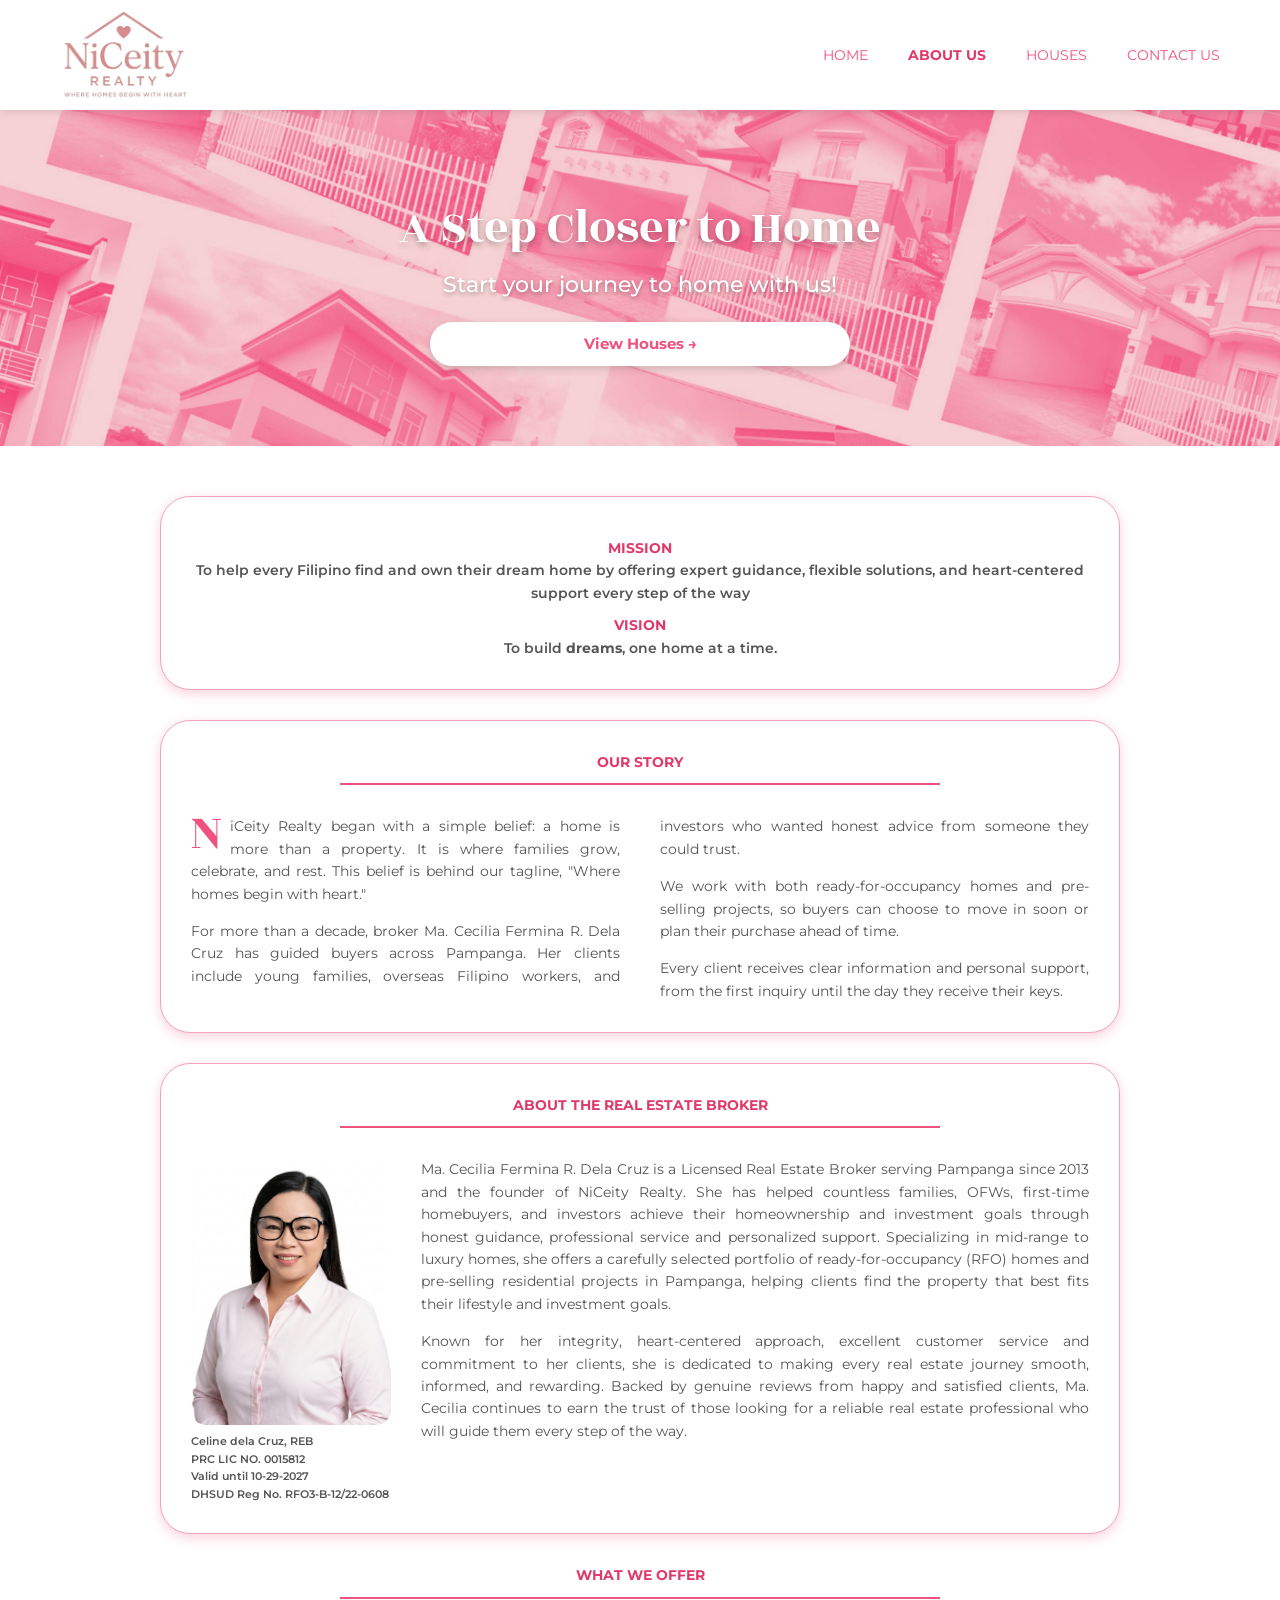
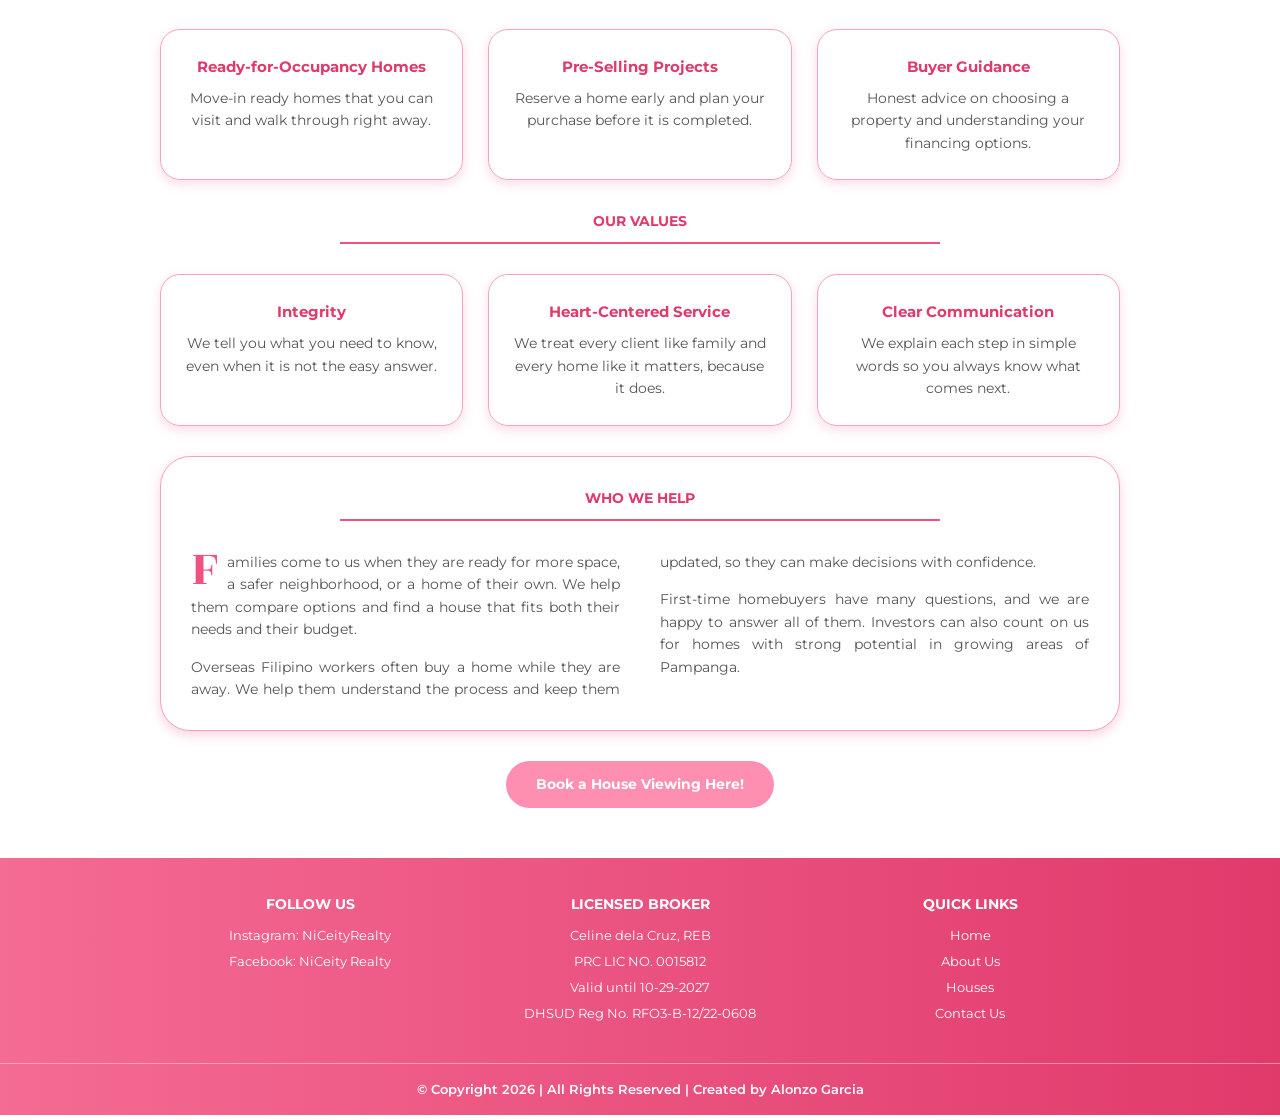
==== about.html @ 7f5aef53 "first commit" ====
<!DOCTYPE html>
<html lang="en">
<head>
  <meta charset="UTF-8">
  <meta name="viewport" content="width=device-width, initial-scale=1">
  <title>NiCeity Realty | About Us</title>
  <link href="https://fonts.googleapis.com/css2?family=Montserrat:wght@400;500;600;700&family=Rozha+One&display=swap" rel="stylesheet">
  <link rel="stylesheet" href="style.css">
</head>
<body>

  <!-- Header and navigation -->
  <header>
    <div class="header-box">
      <a href="index.html" class="logo"><img src="img/NiceityLogo.png" alt="NiCeity Realty logo"></a>

      <button class="hamburger" id="hamburger" aria-label="Toggle menu" aria-expanded="false">
        <span></span><span></span><span></span>
      </button>

      <nav id="nav">
        <ul>
          <li><a href="index.html">Home</a></li>
          <li><a href="about.html" class="active">About Us</a></li>
          <li><a href="houses.html">Houses</a></li>
          <li><a href="contact.html">Contact Us</a></li>
        </ul>
      </nav>
    </div>
  </header>

  <!-- Hero -->
  <section class="hero">
    <h1>A Step Closer to Home</h1>
    <p>Start your journey to home with us!</p>
    <a href="houses.html" class="search">View Houses &rarr;</a>
  </section>

  <main class="container">

    <div class="card mission">
      <h3>Mission</h3>
      <p>To help every Filipino find and own their dream home by offering expert guidance, flexible solutions, and heart-centered support every step of the way</p>
      <h3>Vision</h3>
      <p>To build <strong>dreams</strong>, one home at a time.</p>
    </div>

    <div class="card">
      <h2 class="title">Our Story</h2>
      <div class="magazine">
        <p>NiCeity Realty began with a simple belief: a home is more than a property. It is where families grow, celebrate, and rest. This belief is behind our tagline, "Where homes begin with heart."</p>
        <p>For more than a decade, broker Ma. Cecilia Fermina R. Dela Cruz has guided buyers across Pampanga. Her clients include young families, overseas Filipino workers, and investors who wanted honest advice from someone they could trust.</p>
        <p>We work with both ready-for-occupancy homes and pre-selling projects, so buyers can choose to move in soon or plan their purchase ahead of time.</p>
        <p>Every client receives clear information and personal support, from the first inquiry until the day they receive their keys.</p>
      </div>
    </div>

    <div class="card">
      <h2 class="title">About the Real Estate Broker</h2>
      <div class="broker">
        <div class="broker-photo">
          <img src="img/Cecilia_Dela_Cruz.jpg" alt="Ma. Cecilia Fermina R. Dela Cruz">
          <p>Celine dela Cruz, REB<br>PRC LIC NO. 0015812<br>Valid until 10-29-2027<br>DHSUD Reg No. RFO3-B-12/22-0608</p>
        </div>
        <div class="broker-text">
          <p>Ma. Cecilia Fermina R. Dela Cruz is a Licensed Real Estate Broker serving Pampanga since 2013 and the founder of NiCeity Realty. She has helped countless families, OFWs, first-time homebuyers, and investors achieve their homeownership and investment goals through honest guidance, professional service and personalized support. Specializing in mid-range to luxury homes, she offers a carefully selected portfolio of ready-for-occupancy (RFO) homes and pre-selling residential projects in Pampanga, helping clients find the property that best fits their lifestyle and investment goals.</p>
          <p>Known for her integrity, heart-centered approach, excellent customer service and commitment to her clients, she is dedicated to making every real estate journey smooth, informed, and rewarding. Backed by genuine reviews from happy and satisfied clients, Ma. Cecilia continues to earn the trust of those looking for a reliable real estate professional who will guide them every step of the way.</p>
        </div>
      </div>
    </div>

    <h2 class="title">What We Offer</h2>
    <div class="boxes">
      <div class="box"><h3>Ready-for-Occupancy Homes</h3><p>Move-in ready homes that you can visit and walk through right away.</p></div>
      <div class="box"><h3>Pre-Selling Projects</h3><p>Reserve a home early and plan your purchase before it is completed.</p></div>
      <div class="box"><h3>Buyer Guidance</h3><p>Honest advice on choosing a property and understanding your financing options.</p></div>
    </div>

    <h2 class="title">Our Values</h2>
    <div class="boxes">
      <div class="box"><h3>Integrity</h3><p>We tell you what you need to know, even when it is not the easy answer.</p></div>
      <div class="box"><h3>Heart-Centered Service</h3><p>We treat every client like family and every home like it matters, because it does.</p></div>
      <div class="box"><h3>Clear Communication</h3><p>We explain each step in simple words so you always know what comes next.</p></div>
    </div>

    <div class="card">
      <h2 class="title">Who We Help</h2>
      <div class="magazine">
        <p>Families come to us when they are ready for more space, a safer neighborhood, or a home of their own. We help them compare options and find a house that fits both their needs and their budget.</p>
        <p>Overseas Filipino workers often buy a home while they are away. We help them understand the process and keep them updated, so they can make decisions with confidence.</p>
        <p>First-time homebuyers have many questions, and we are happy to answer all of them. Investors can also count on us for homes with strong potential in growing areas of Pampanga.</p>
      </div>
    </div>
    <a href="contact.html" class="btn">Book a House Viewing Here!</a>
  </main>

  <!-- Footer -->
  <footer>
    <div class="footer-box">
      <div>
        <h3>Follow Us</h3>
        <a href="https://www.instagram.com/" target="_blank">Instagram: NiCeityRealty</a>
        <a href="https://www.facebook.com/" target="_blank">Facebook: NiCeity Realty</a>
      </div>
      <div>
        <h3>Licensed Broker</h3>
        <p>Celine dela Cruz, REB</p>
        <p>PRC LIC NO. 0015812</p>
        <p>Valid until 10-29-2027</p>
        <p>DHSUD Reg No. RFO3-B-12/22-0608</p>
      </div>
      <div>
        <h3>Quick Links</h3>
        <a href="index.html">Home</a>
        <a href="about.html">About Us</a>
        <a href="houses.html">Houses</a>
        <a href="contact.html">Contact Us</a>
      </div>
    </div>
    <p class="copyright">&copy; Copyright 2026 | All Rights Reserved | Created by Alonzo Garcia</p>
  </footer>

  <script src="script.js"></script>
</body>
</html>
---- style.css ----
/* ===== NiCeity Realty styles ===== */

/* Colors */
:root {
    --pink: #f0527f;
    --dark-pink: #e03a6b;
    --light-pink: #ff8fb0;
    --border: #f7a1bb;
}

/* Reset */
* {
    box-sizing: border-box;
    margin: 0;
    padding: 0;
}

html {
    scroll-behavior: smooth;
}

body {
    font-family: 'Montserrat', sans-serif;
    color: #555;
    line-height: 1.6;
    overflow-x: hidden;
}

img {
    max-width: 100%;
    display: block;
}

a {
    text-decoration: none;
    color: inherit;
}

ul {
    list-style: none;
}

/* ===== Header ===== */
header {
    position: sticky;
    top: 0;
    z-index: 10;
    background: #fff;
    box-shadow: 0 2px 8px rgba(0, 0, 0, 0.1);
}

.header-box {
    max-width: 1200px;
    margin: 0 auto;
    padding: 10px 20px;
    display: flex;
    justify-content: space-between;
    align-items: center;
}

.logo img {
    height: 90px;
}

nav ul {
    display: flex;
    gap: 40px;
}

nav a {
    color: var(--pink);
    font-size: 14px;
    text-transform: uppercase;
    transition: color 0.3s;
}

nav a:hover, nav a.active {
    color: var(--dark-pink);
    font-weight: 700;
}

/* Hamburger button (hidden on desktop) */
.hamburger {
    display: none;
    background: none;
    border: none;
    cursor: pointer;
    width: 40px;
    height: 40px;
}

.hamburger span {
    display: block;
    height: 3px;
    background: var(--pink);
    margin: 6px 0;
    border-radius: 3px;
    transition: 0.3s;
}

.hamburger.open span:nth-child(1) {
    transform: translateY(9px) rotate(45deg);
}

.hamburger.open span:nth-child(2) {
    opacity: 0;
}

.hamburger.open span:nth-child(3) {
    transform: translateY(-9px) rotate(-45deg);
}

/* ===== Hero ===== */
.hero {
    background: url("img/hero.jpg") center / cover;
    text-align: center;
    color: #fff;
    padding: 80px 20px;
}

.hero h1 {
    font-family: 'Rozha One', serif;
    font-weight: 400;
    font-size: 48px;
    text-shadow: 0 3px 6px rgba(0, 0, 0, 0.3);
}

.hero p {
    font-size: 22px;
    font-weight: 500;
    margin-bottom: 20px;
    text-shadow: 0 2px 4px rgba(0, 0, 0, 0.3);
}

.search {
    display: block;
    background: #fff;
    color: var(--pink);
    font-weight: 700;
    font-size: 15px;
    border-radius: 30px;
    max-width: 420px;
    margin: 0 auto;
    padding: 10px 20px;
    box-shadow: 0 3px 8px rgba(0, 0, 0, 0.15);
    transition: 0.3s;
}

.search:hover {
    background: var(--pink);
    color: #fff;
}

/* ===== Layout ===== */
.container {
    max-width: 1000px;
    margin: 0 auto;
    padding: 50px 20px;
    text-align: center;
}

.title {
    text-align: center;
    color: var(--dark-pink);
    font-size: 14px;
    text-transform: uppercase;
    border-bottom: 2px solid var(--pink);
    padding-bottom: 10px;
    margin: 0 auto 30px;
    max-width: 600px;
}

/* Cards - one simple soft shadow */
.card {
    background: #fff;
    border: 1.5px solid var(--border);
    border-radius: 30px;
    padding: 30px;
    margin-bottom: 30px;
    box-shadow: 0 4px 12px rgba(240, 82, 127, 0.25);
    text-align: left;
}

.btn {
    display: inline-block;
    background: var(--light-pink);
    color: #fff;
    font-weight: 700;
    font-size: 14px;
    padding: 12px 30px;
    border-radius: 30px;
    transition: 0.3s;
}

.btn:hover {
    background: var(--pink);
    transform: translateY(-2px);
}

/* ===== Home ===== */
.featured {
    display: grid;
    grid-template-columns: repeat(3, 1fr);
    gap: 25px;
    text-align: center;
    font-weight: 600;
    font-size: 14px;
}

.featured img {
    width: 100%;
    aspect-ratio: 1 / 1;
    object-fit: cover;
    border-radius: 15px;
    margin-bottom: 15px;
    transition: transform 0.3s;
}

.featured img:hover {
    transform: scale(1.04);
}

/* ===== About ===== */
.mission {
    text-align: center;
    font-size: 14px;
    font-weight: 600;
}

.mission h3 {
    color: var(--dark-pink);
    text-transform: uppercase;
    font-size: 14px;
    margin-top: 10px;
}

.broker {
    display: flex;
    gap: 30px;
    align-items: flex-start;
}

.broker-photo {
    width: 200px;
    flex-shrink: 0;
    font-size: 11px;
    font-weight: 600;
}

.broker-photo img {
    width: 100%;
    aspect-ratio: 3 / 4;
    object-fit: cover;
    object-position: top;
    border-radius: 15px;
    margin-bottom: 8px;
}

.broker-text p {
    font-size: 14px;
    margin-bottom: 15px;
    text-align: justify;
}

/* ===== Houses ===== */
.unit h3 {
    text-align: center;
    color: var(--dark-pink);
    font-size: 14px;
    border-bottom: 2px solid var(--pink);
    padding-bottom: 8px;
    margin-bottom: 20px;
}

.unit-body {
    display: flex;
    gap: 30px;
    align-items: flex-start;
}

.unit-photo {
    width: 260px;
    flex-shrink: 0;
    font-size: 12px;
    font-weight: 600;
}

.unit-photo img {
    width: 100%;
    aspect-ratio: 4 / 3;
    object-fit: cover;
    border-radius: 15px;
    margin-bottom: 8px;
}

.unit-details {
    font-size: 14px;
}

.unit-details h4 {
    margin-bottom: 5px;
}

.unit-details ul {
    margin-bottom: 12px;
}

/* ===== Contact ===== */
.form {
    width: 100%;
}

.form label {
    display: block;
    font-size: 13px;
    font-weight: 700;
    margin-top: 12px;
}

.form input {
    width: 100%;
    padding: 10px;
    border: 1px solid var(--border);
    border-radius: 8px;
    font-family: inherit;
}

.form input:focus {
    outline: 2px solid var(--pink);
}

.form input.error {
    border-color: red;
}

.form button {
    width: 100%;
    margin-top: 20px;
    padding: 12px;
    border: none;
    border-radius: 8px;
    background: var(--pink);
    color: #fff;
    font-weight: 700;
    cursor: pointer;
    transition: 0.3s;
}

.form button:hover {
    background: var(--dark-pink);
}

#message {
    margin-top: 10px;
    font-size: 13px;
    font-weight: 600;
    color: red;
}

#message.success {
    color: green;
}

.table-box {
    overflow-x: auto;
}

table {
    width: 100%;
    border-collapse: collapse;
    text-align: center;
    font-size: 13px;
    min-width: 460px;
}

th, td {
    border: 1.5px solid var(--border);
    padding: 10px;
}

th {
    background: var(--light-pink);
    color: #fff;
}

.contact-info {
    color: var(--dark-pink);
    font-weight: 600;
    font-size: 14px;
}

.contact-info h3 {
    text-transform: uppercase;
    font-size: 14px;
    margin: 20px 0 10px;
}

.map {
    width: 100%;
    height: 280px;
    border: 2px solid var(--border);
    border-radius: 10px;
    margin: 20px 0;
}

.socials {
    display: flex;
    justify-content: center;
    gap: 15px;
}

.socials a {
    width: 50px;
    height: 50px;
    border: 1.5px solid var(--border);
    border-radius: 50%;
    display: flex;
    align-items: center;
    justify-content: center;
    color: var(--pink);
    transition: 0.3s;
}

.socials a:hover {
    background: var(--pink);
    color: #fff;
}

/* ===== Magazine style text ===== */
.lead {
    font-size: 18px;
    font-weight: 500;
    color: var(--dark-pink);
    text-align: center;
    max-width: 760px;
    margin: 0 auto 30px;
}

.magazine {
    column-count: 2;
    column-gap: 40px;
    font-size: 14px;
    text-align: justify;
}

.magazine p {
    margin-bottom: 15px;
}

.magazine p:first-child::first-letter {
    float: left;
    font-family: 'Rozha One', serif;
    font-size: 52px;
    line-height: 45px;
    margin-top: -4px;
    padding-right: 8px;
    color: var(--pink);
}

.quote {
    font-family: 'Rozha One', serif;
    font-size: 26px;
    color: var(--pink);
    max-width: 700px;
    margin: 10px auto 40px;
}

/* Small boxes (3 in a row) */
.boxes {
    display: grid;
    grid-template-columns: repeat(3, 1fr);
    gap: 25px;
    margin-bottom: 30px;
}

.box {
    border: 1.5px solid var(--border);
    border-radius: 20px;
    padding: 25px 20px;
    font-size: 14px;
    box-shadow: 0 4px 12px rgba(240, 82, 127, 0.2);
}

.box h3 {
    color: var(--dark-pink);
    font-size: 15px;
    margin-bottom: 8px;
}

.number {
    width: 40px;
    height: 40px;
    line-height: 40px;
    margin: 0 auto 10px;
    border-radius: 50%;
    background: var(--pink);
    color: #fff;
    font-weight: 700;
}

/* Two cards side by side */
.two-cols {
    display: grid;
    grid-template-columns: 1fr 1fr;
    gap: 30px;
    margin-bottom: 30px;
}

.two-cols .card {
    margin-bottom: 0;
}

/* Questions and answers */
.faq h3 {
    color: var(--dark-pink);
    font-size: 14px;
    margin-top: 15px;
}

.faq p {
    font-size: 14px;
}

/* ===== Footer ===== */
footer {
    background: linear-gradient(90deg, #f46b93, #e03a6b);
    color: #fff;
    font-size: 13px;
    text-align: center;
}

.footer-box {
    max-width: 1000px;
    margin: 0 auto;
    padding: 35px 20px;
    display: grid;
    grid-template-columns: repeat(3, 1fr);
    gap: 30px;
}

footer h3 {
    font-size: 14px;
    text-transform: uppercase;
    margin-bottom: 10px;
}

footer a, footer p {
    display: block;
    margin-bottom: 5px;
}

footer a:hover {
    text-decoration: underline;
}

.copyright {
    border-top: 1px solid rgba(255, 255, 255, 0.4);
    padding: 15px 20px;
    font-weight: 600;
}

/* ===== Tablet and mobile: hamburger menu ===== */
@media (max-width: 1023px) {
    .hamburger {
        display: block;
    }

    nav {
        position: absolute;
        top: 100%;
        left: 0;
        width: 100%;
        background: #fff;
        box-shadow: 0 6px 10px rgba(0, 0, 0, 0.1);
        max-height: 0;
        overflow: hidden;
        transition: max-height 0.4s;
    }

    nav.open {
        max-height: 300px;
    }

    nav ul {
        flex-direction: column;
        gap: 0;
    }

    nav a {
        display: block;
        padding: 15px 20px;
    }

}

/* ===== Mobile ===== */
@media (max-width: 767px) {
    .hero h1 {
        font-size: 30px;
    }

    .hero p {
        font-size: 17px;
    }

    .featured {
        grid-template-columns: 1fr;
    }

    .broker, .unit-body {
        flex-direction: column;
    }

    .broker-photo {
        margin: 0 auto;
    }

    .unit-photo {
        width: 100%;
    }

    .logo img {
        height: 70px;
    }

    .magazine {
        column-count: 1;
    }

    .boxes, .two-cols, .footer-box {
        grid-template-columns: 1fr;
    }

    .card {
        padding: 20px;
        border-radius: 22px;
    }

}
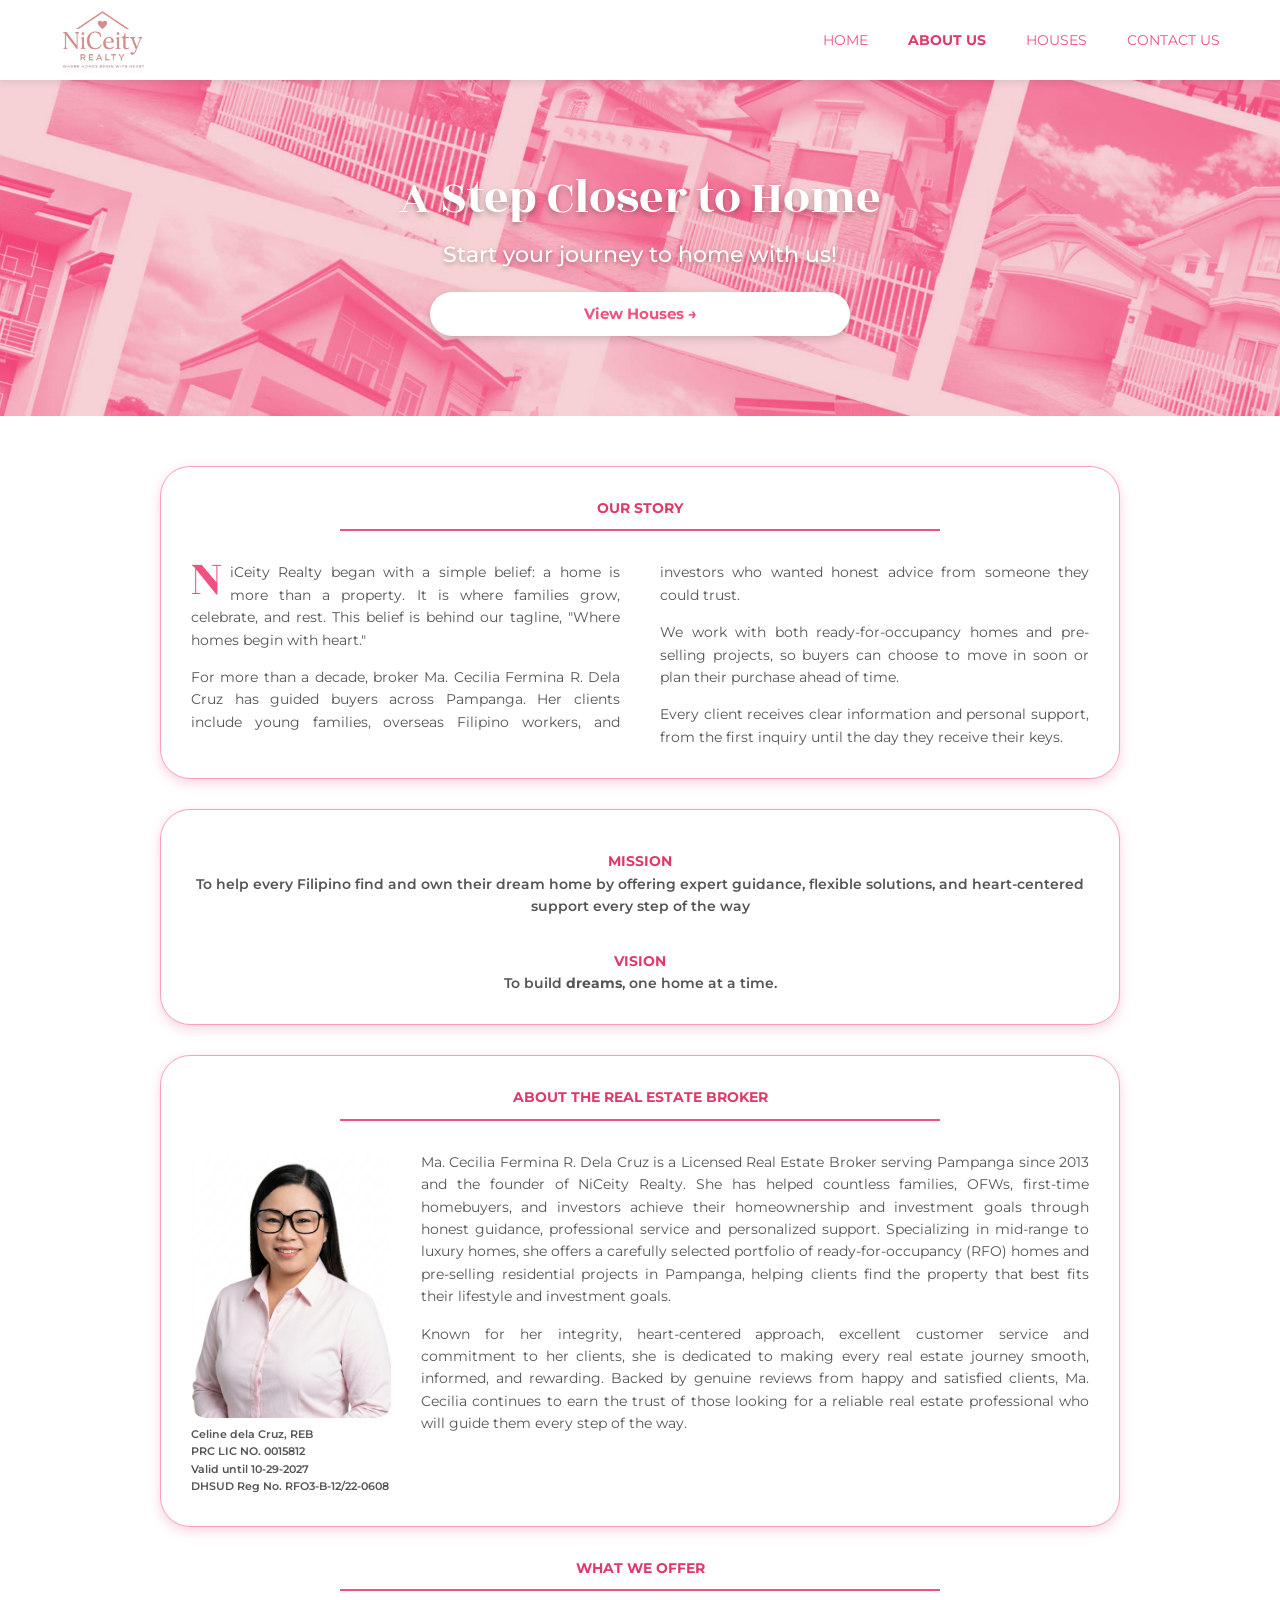
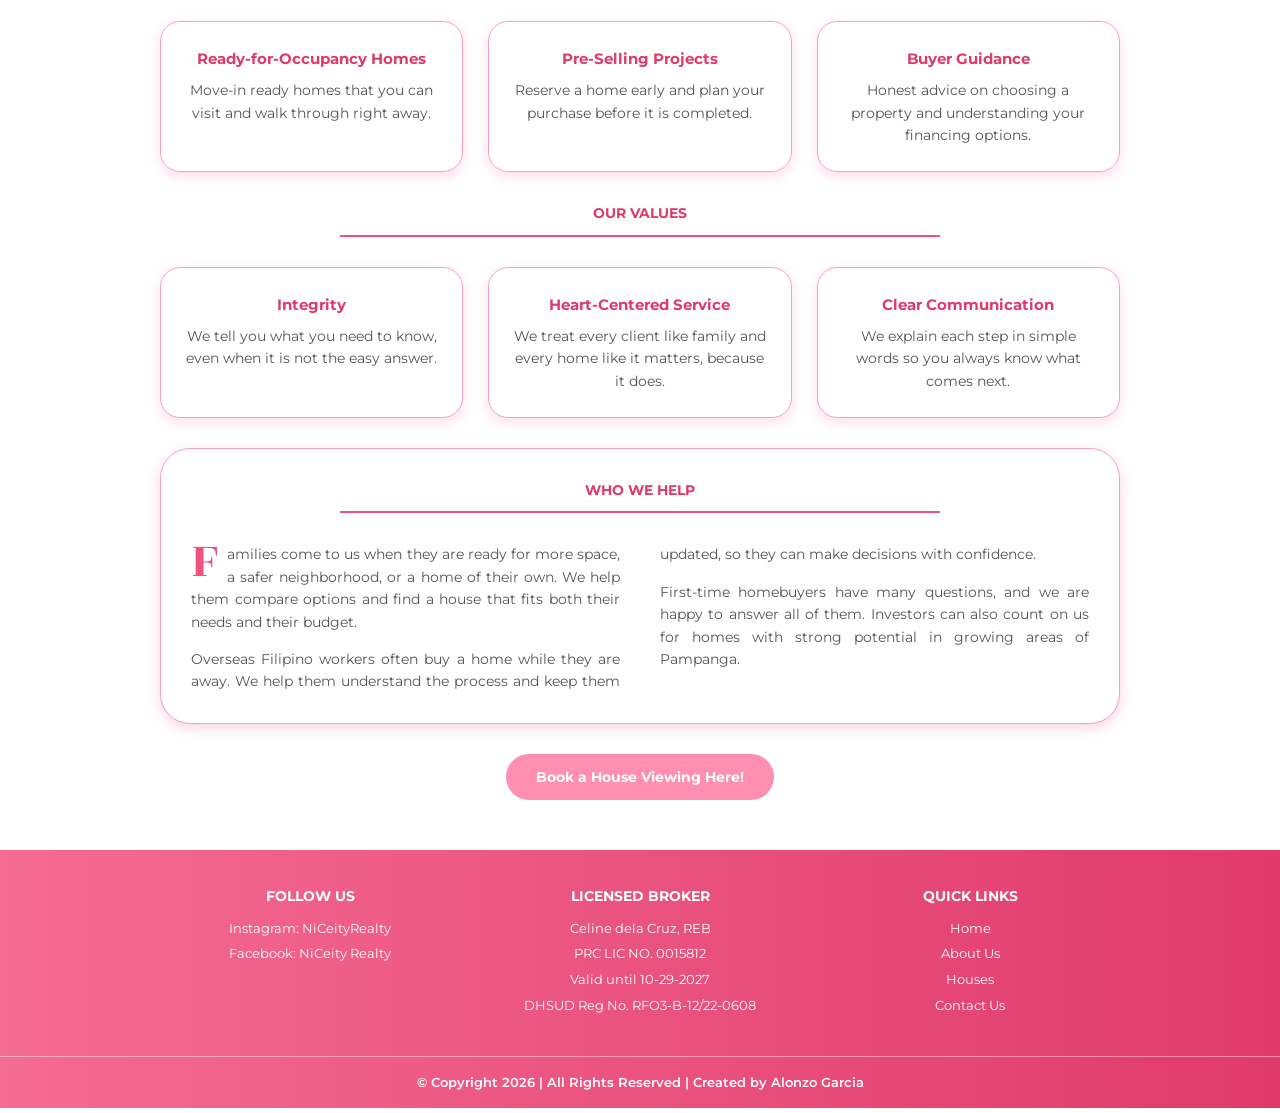
==== commit cea952fc: "Refactor mission and vision section in About Us page; update TikTok link in Contact Us page; adjust " ====
--- a/about.html
+++ b/about.html
@@ -38,13 +38,6 @@
 
   <main class="container">
 
-    <div class="card mission">
-      <h3>Mission</h3>
-      <p>To help every Filipino find and own their dream home by offering expert guidance, flexible solutions, and heart-centered support every step of the way</p>
-      <h3>Vision</h3>
-      <p>To build <strong>dreams</strong>, one home at a time.</p>
-    </div>
-
     <div class="card">
       <h2 class="title">Our Story</h2>
       <div class="magazine">
@@ -53,6 +46,14 @@
         <p>We work with both ready-for-occupancy homes and pre-selling projects, so buyers can choose to move in soon or plan their purchase ahead of time.</p>
         <p>Every client receives clear information and personal support, from the first inquiry until the day they receive their keys.</p>
       </div>
+    </div>
+
+    <div class="card mission">
+      <h3>Mission</h3>
+      <p>To help every Filipino find and own their dream home by offering expert guidance, flexible solutions, and heart-centered support every step of the way</p>
+      <br>
+      <h3>Vision</h3>
+      <p>To build <strong>dreams</strong>, one home at a time.</p>
     </div>
 
     <div class="card">
--- a/style.css
+++ b/style.css
@@ -59,7 +59,7 @@
 }
 
 .logo img {
-    height: 90px;
+    height: 60px;
 }
 
 nav ul {
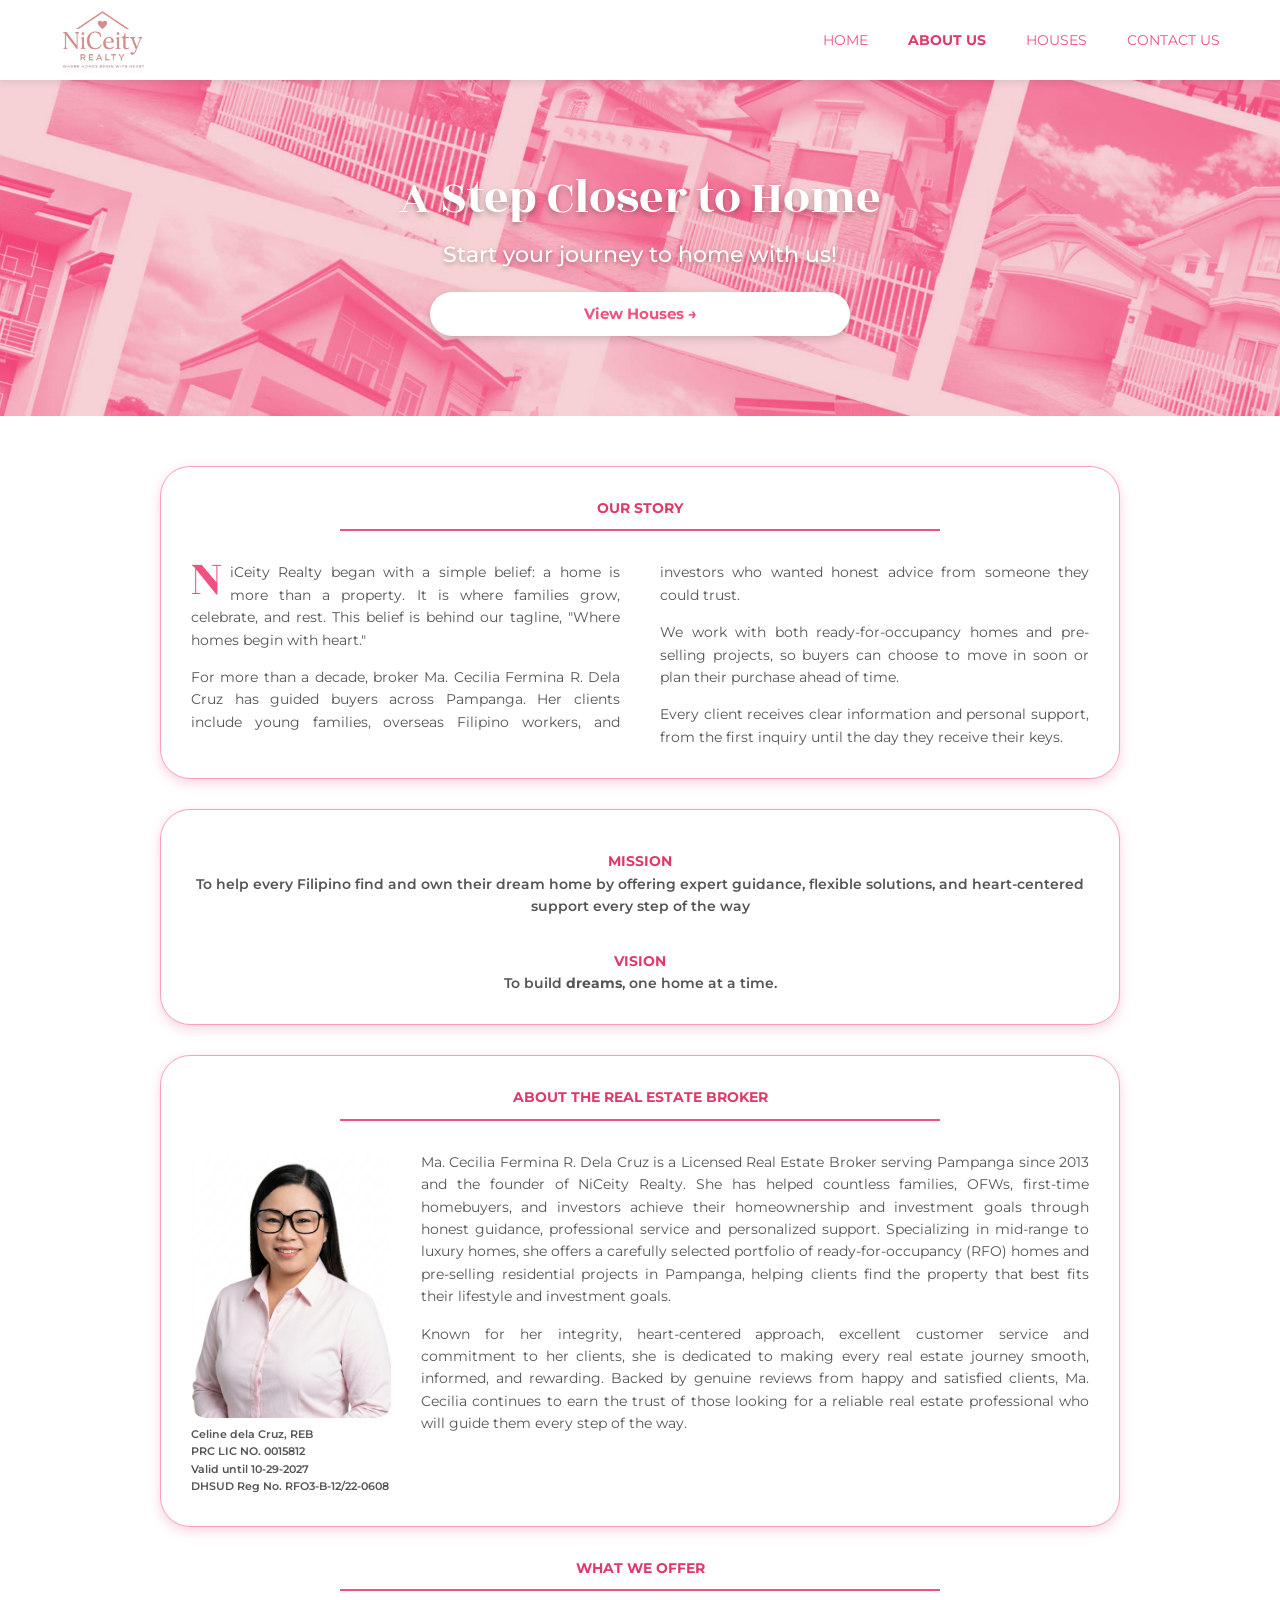
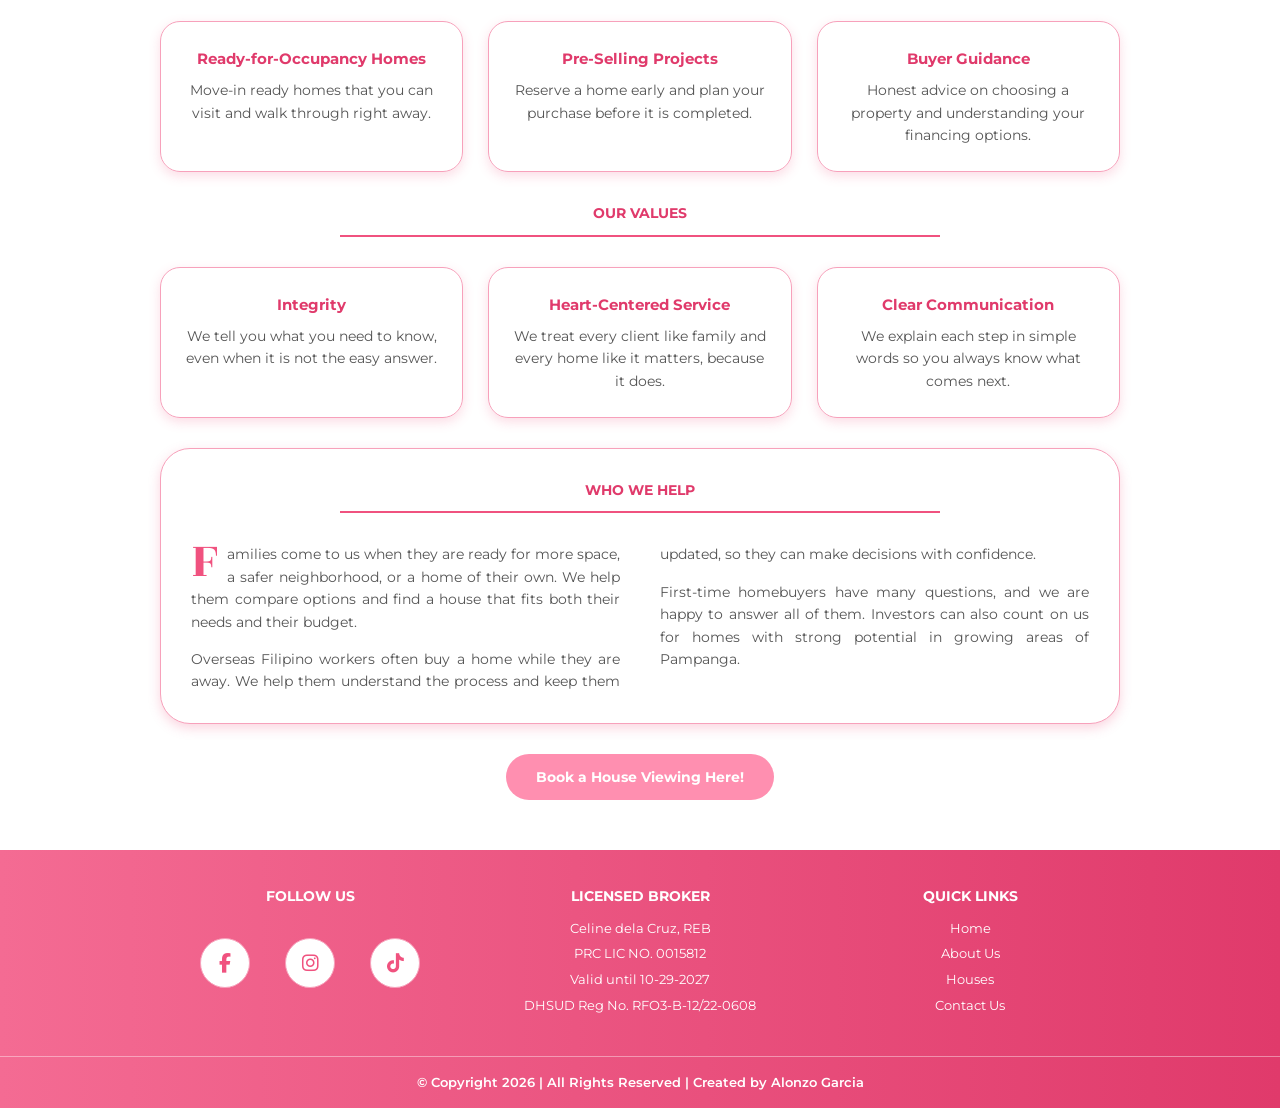
==== commit c136e4d0: "Add Font Awesome icons for social media links; enhance styles for social icons in footer" ====
--- a/about.html
+++ b/about.html
@@ -6,6 +6,7 @@
   <title>NiCeity Realty | About Us</title>
   <link href="https://fonts.googleapis.com/css2?family=Montserrat:wght@400;500;600;700&family=Rozha+One&display=swap" rel="stylesheet">
   <link rel="stylesheet" href="style.css">
+  <link rel="stylesheet" href="https://cdnjs.cloudflare.com/ajax/libs/font-awesome/6.5.1/css/all.min.css">
 </head>
 <body>
 
@@ -100,8 +101,18 @@
     <div class="footer-box">
       <div>
         <h3>Follow Us</h3>
-        <a href="https://www.instagram.com/" target="_blank">Instagram: NiCeityRealty</a>
-        <a href="https://www.facebook.com/" target="_blank">Facebook: NiCeity Realty</a>
+        <br>
+        <div class="socials">
+          <a href="https://www.facebook.com/NiCeity14" class="footer-social-icon" target="_blank">
+          <i class="fa-brands fa-facebook-f"></i>
+          </a>
+          <a href="https://www.instagram.com/niceityrealty/" class="footer-social-icon" target="_blank">
+          <i class="fa-brands fa-instagram"></i>
+          </a>
+          <a href="https://www.tiktok.com/@niceityrealty?is_from_webapp=1&sender_device=pc" class="footer-social-icon" target="_blank">
+          <i class="fa-brands fa-tiktok"></i>
+          </a>
+        </div>
       </div>
       <div>
         <h3>Licensed Broker</h3>
--- a/style.css
+++ b/style.css
@@ -426,6 +426,25 @@
     color: #fff;
 }
 
+.social-icon {
+  display: inline-flex;
+  align-items: center;
+  justify-content: center;
+  width: 45px;
+  height: 45px;
+  border-radius: 50%;
+  border: 1px solid #f45b82;
+  color: #f45b82;            
+  text-decoration: none;
+  font-size: 1.2rem;
+  transition: all 0.3s ease;
+}
+
+.social-icon:hover {
+  background-color: #f45b82;
+  color: #ffffff;
+}
+
 /* ===== Magazine style text ===== */
 .lead {
     font-size: 18px;
@@ -551,6 +570,28 @@
 
 footer a:hover {
     text-decoration: underline;
+}
+
+.footer-social-icon {
+  display: inline-flex;
+  align-items: center;
+  justify-content: center;
+  width: 50px;
+  height: 50px;
+  border-radius: 50%;
+  background-color: #ffffff;    
+  border: 2px solid #f45b82;      
+  color: #f45b82;                
+  text-decoration: none;
+  font-size: 1.2rem;
+  margin: 0 10px;
+  transition: all 0.3s ease;
+}
+
+.footer-social-icon:hover {
+  background-color: #f45b82;
+  color: #ffffff;
+  text-decoration: none;
 }
 
 .copyright {
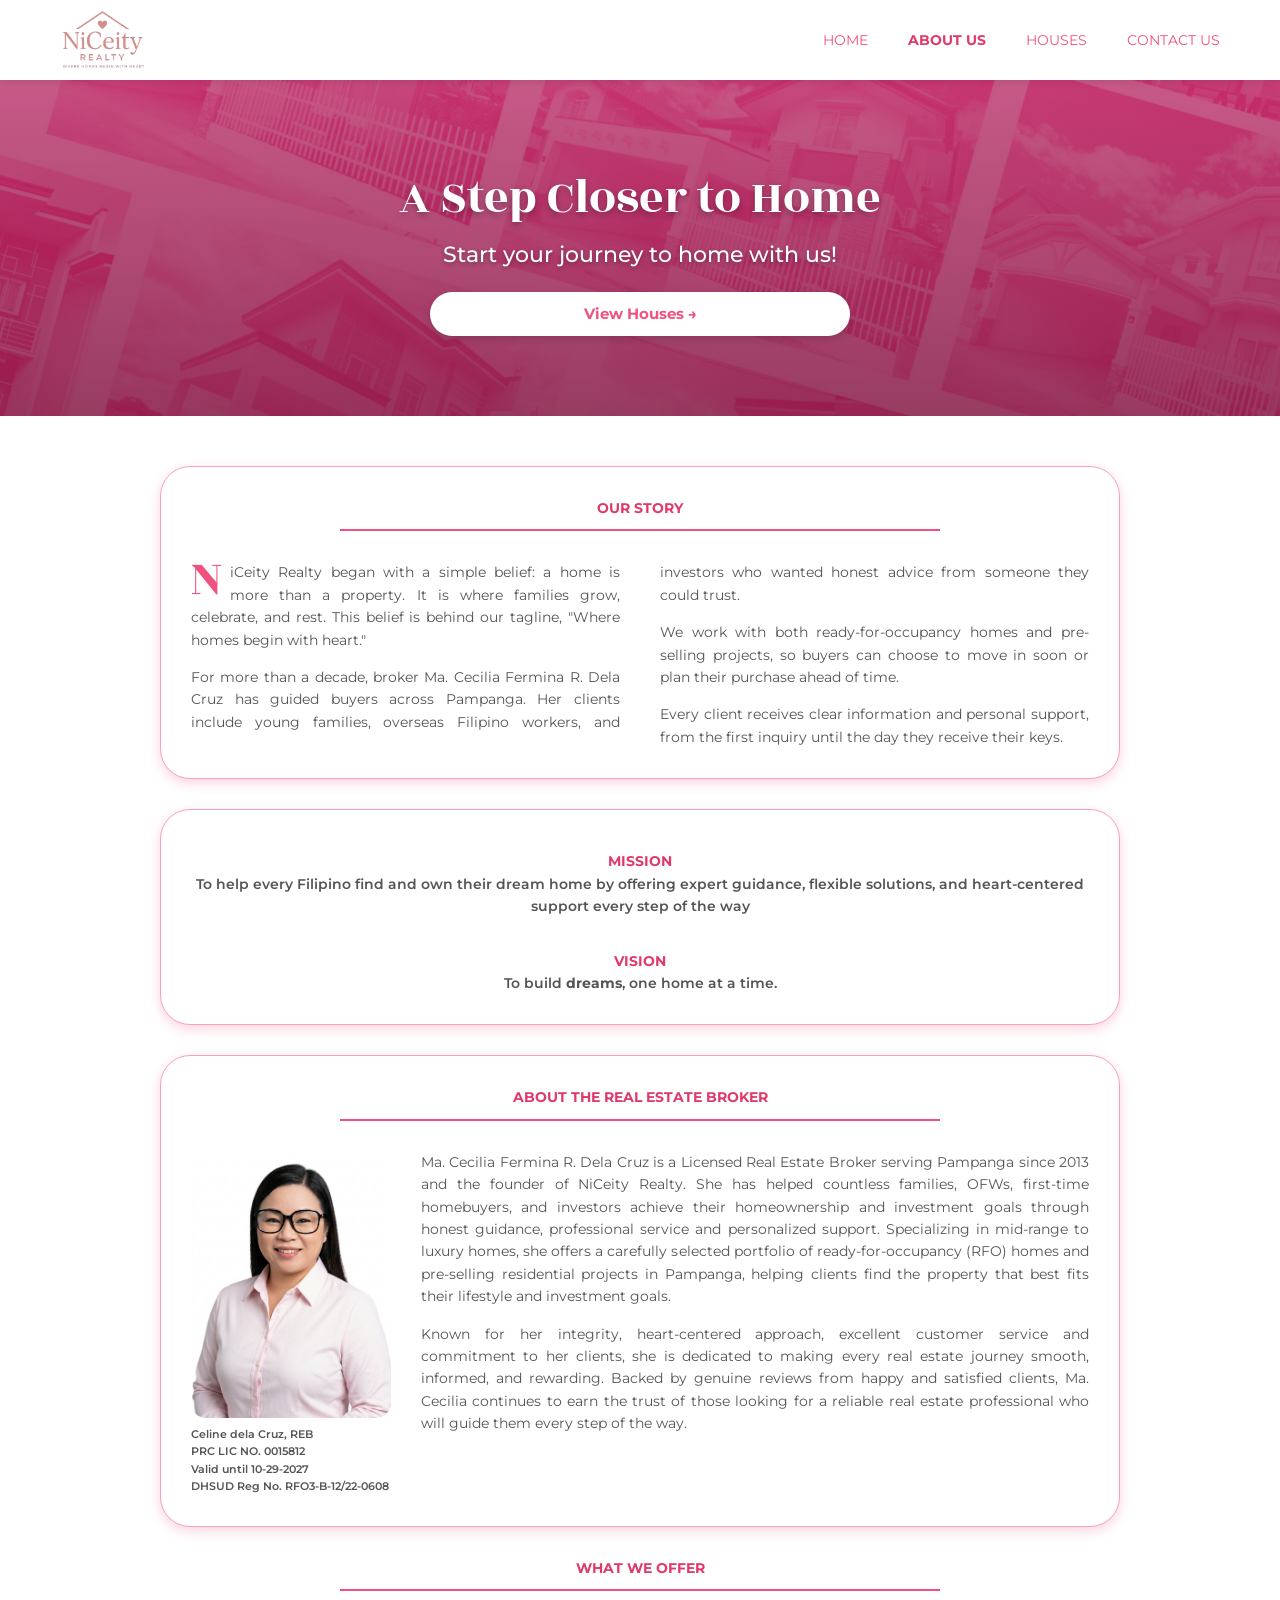
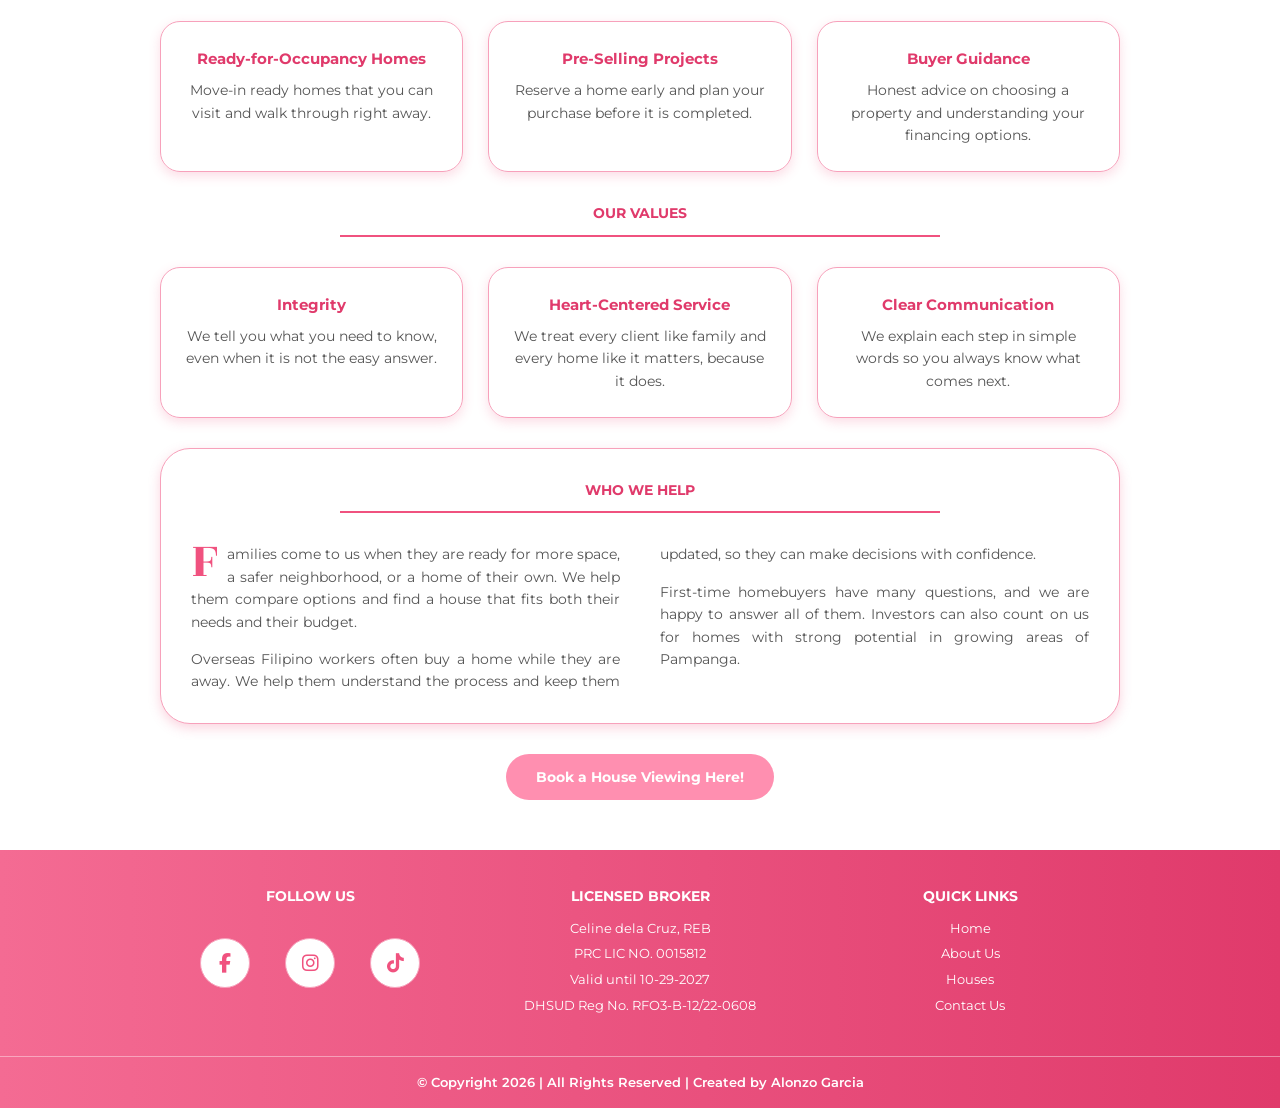
==== commit fad8a7c8: "Add page headers to HTML files; enhance form styles and interactions in CSS and JS" ====
--- a/about.html
+++ b/about.html
@@ -1,3 +1,9 @@
+
+  <!-- 
+   Real Estate Website For NiCeity Realty: About Us Page
+   Created by Alonzo Miguel R. Garcia
+  -->
+
 <!DOCTYPE html>
 <html lang="en">
 <head>
--- a/style.css
+++ b/style.css
@@ -112,10 +112,15 @@
 
 /* ===== Hero ===== */
 .hero {
-    background: url("img/hero.jpg") center / cover;
-    text-align: center;
-    color: #fff;
-    padding: 80px 20px;
+  background: 
+    linear-gradient(
+      rgba(175, 25, 95, 0.65), 
+      rgba(120, 10, 60, 0.75)
+    ), 
+    url("img/hero.jpg") center / cover;
+  text-align: center;
+  color: #fff;
+  padding: 80px 20px;
 }
 
 .hero h1 {
@@ -149,6 +154,7 @@
 .search:hover {
     background: var(--pink);
     color: #fff;
+    transform: scale(1.01);
 }
 
 /* ===== Layout ===== */
@@ -179,6 +185,11 @@
     margin-bottom: 30px;
     box-shadow: 0 4px 12px rgba(240, 82, 127, 0.25);
     text-align: left;
+    transition: transform 0.3s ease, box-shadow 0.3s ease
+}
+
+.card:hover {
+    transform: scale(1.02);
 }
 
 .btn {
@@ -317,20 +328,62 @@
     margin-top: 12px;
 }
 
+/* Styling for inputs and dropdowns */
+.form {
+    width: 100%;
+}
+
+.form label {
+    display: block;
+    font-size: 13px;
+    font-weight: 700;
+    margin-top: 12px;
+}
+
+/* Base style for text inputs */
 .form input {
     width: 100%;
     padding: 10px;
     border: 1px solid var(--border);
     border-radius: 8px;
     font-family: inherit;
-}
-
-.form input:focus {
+    font-size: 14px;
+    background-color: #fff;
+    box-sizing: border-box;
+}
+
+
+.form select {
+    width: 100%;
+    padding: 10px 35px 10px 10px;
+    border: 1px solid var(--border);
+    border-radius: 8px;
+    font-family: inherit;
+    font-size: 14px;
+    background-color: #fff;
+    box-sizing: border-box;
+    appearance: none;
+    -webkit-appearance: none;
+    -moz-appearance: none;
+    background-image: url("data:image/svg+xml;charset=UTF-8,%3csvg xmlns='http://www.w3.org/2000/svg' viewBox='0 0 24 24' fill='none' stroke='currentColor' stroke-width='2' stroke-linecap='round' stroke-linejoin='round'%3e%3cpolyline points='6 9 12 15 18 9'%3e%3c/polyline%3e%3c/svg%3e");
+    background-repeat: no-repeat;
+    background-position: right 12px center;
+    background-size: 16px;
+}
+
+.form input:focus,
+.form select:focus {
     outline: 2px solid var(--pink);
 }
 
-.form input.error {
+.form input.error,
+.form select.error {
     border-color: red;
+}
+
+.form select:invalid, 
+.form select option[value=""] {
+    color: #999;
 }
 
 .form button {
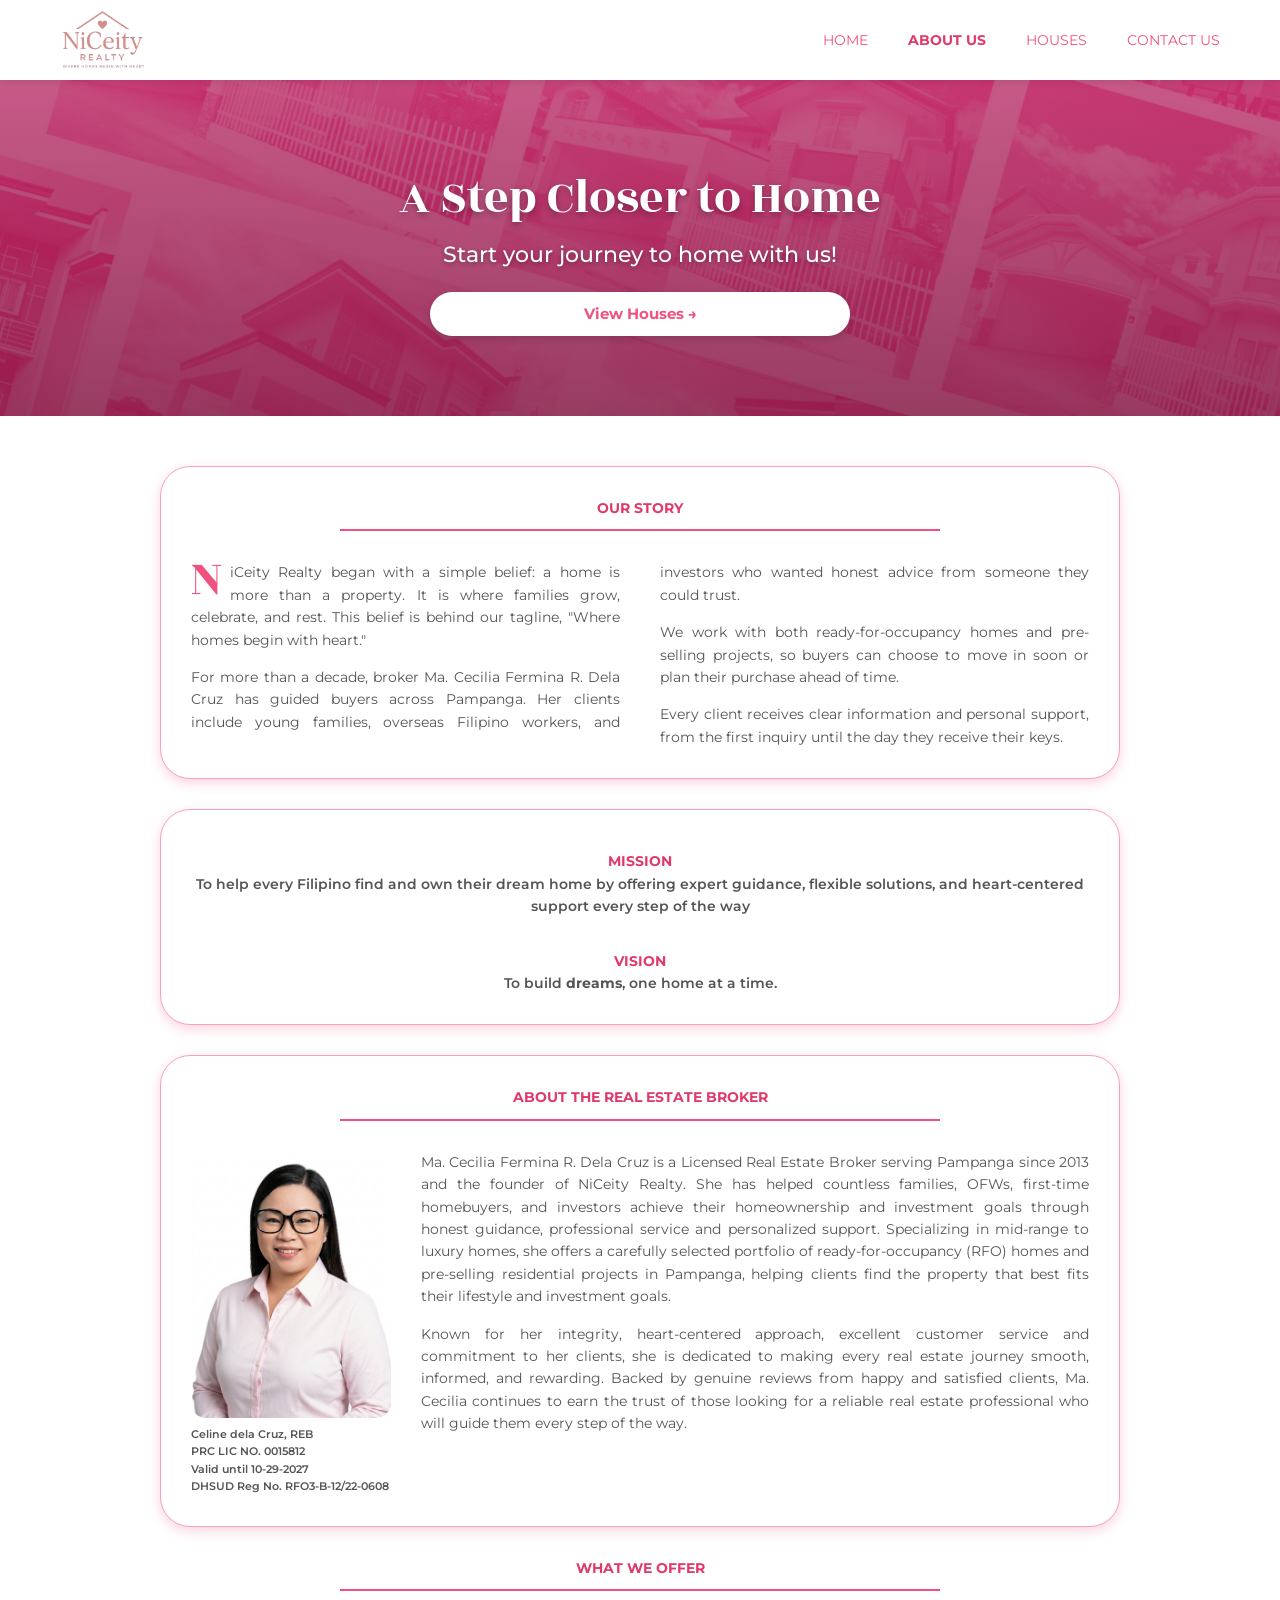
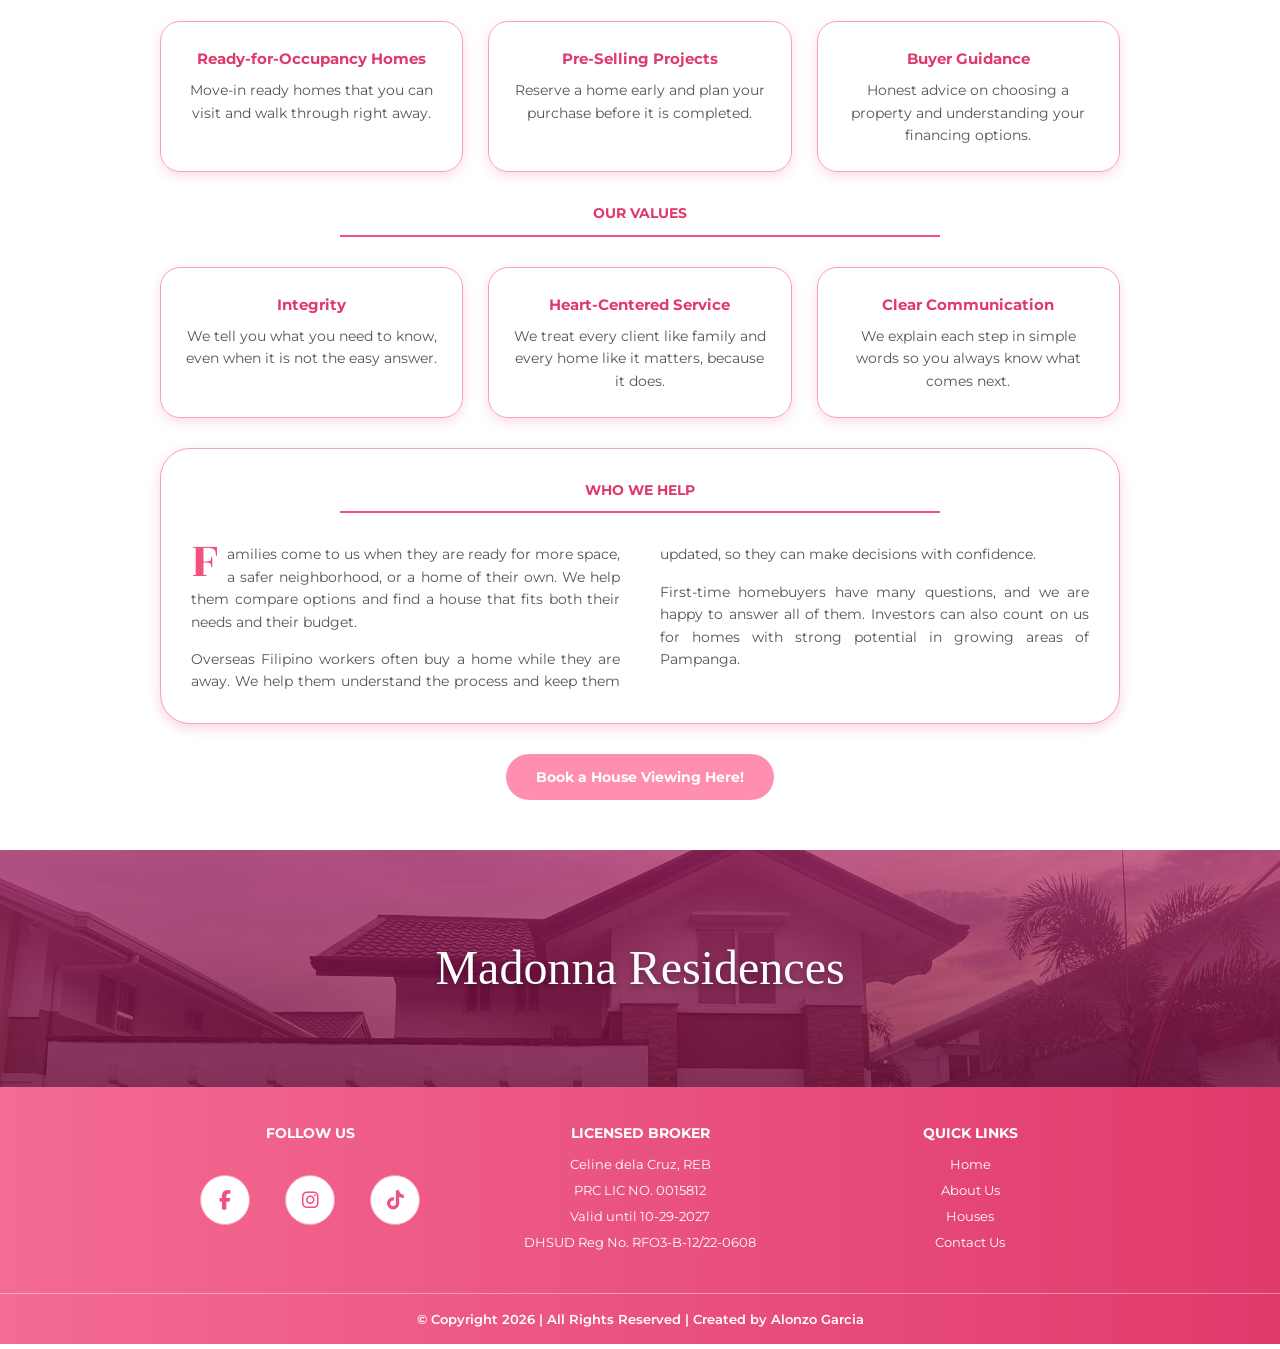
==== commit a8bc50c2: "Refactor code structure for improved readability and maintainability" ====
--- a/about.html
+++ b/about.html
@@ -102,6 +102,11 @@
     <a href="contact.html" class="btn">Book a House Viewing Here!</a>
   </main>
 
+  <!-- bottom-banner -->
+  <section class="bottom-banner">
+    <h1>Madonna Residences</h1>
+  </section>
+
   <!-- Footer -->
   <footer>
     <div class="footer-box">
--- a/style.css
+++ b/style.css
@@ -315,6 +315,27 @@
 .unit-details ul {
     margin-bottom: 12px;
 }
+
+.bottom-banner {
+  background: 
+    linear-gradient(
+      rgba(175, 25, 95, 0.65), 
+      rgba(120, 10, 60, 0.75)
+    ), 
+    url("img/lower-banner.jpg") center 40% / cover no-repeat;
+  text-align: center;
+  color: #fff;
+  padding: 80px 20px;
+}
+
+.bottom-banner h1 {
+    font-family: serif;
+    font-weight: 100;
+    font-size: 48px;
+    text-shadow: 0 3px 6px rgba(0, 0, 0, 0.3);
+}
+
+
 
 /* ===== Contact ===== */
 .form {
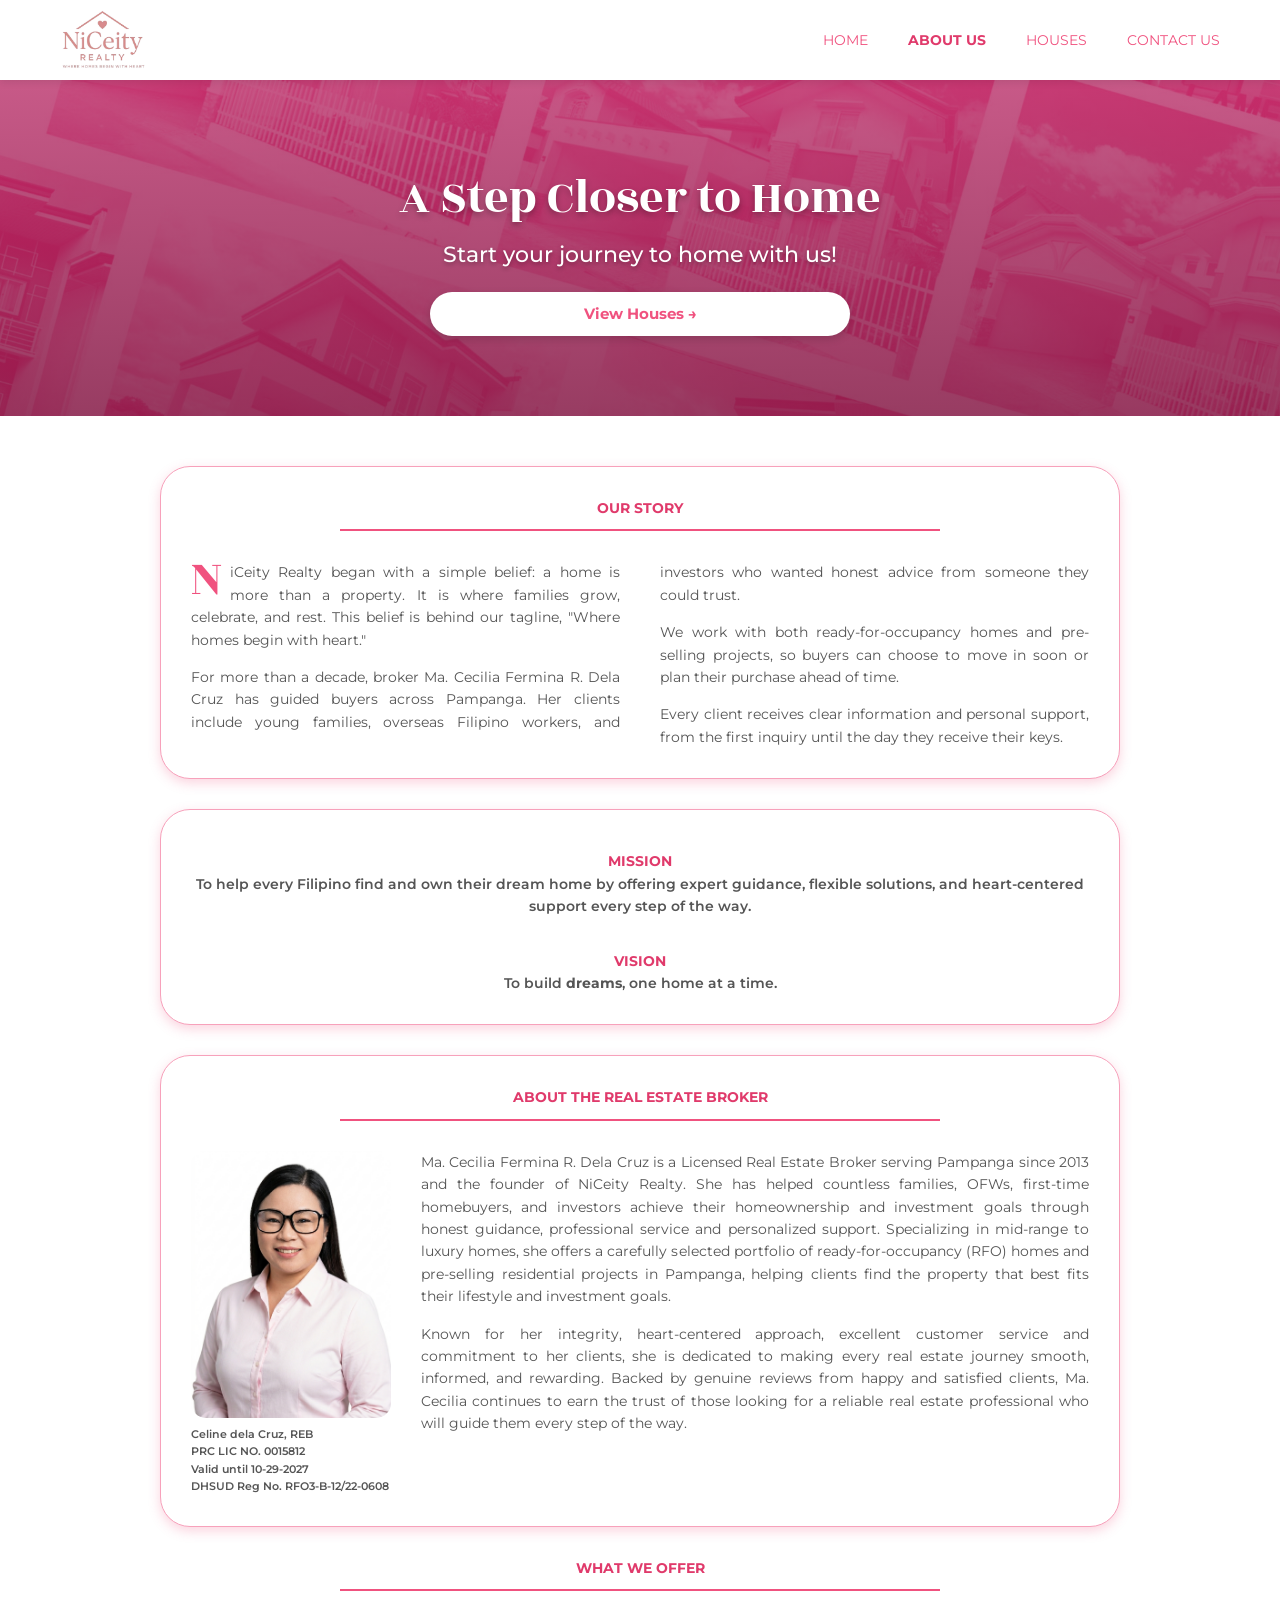
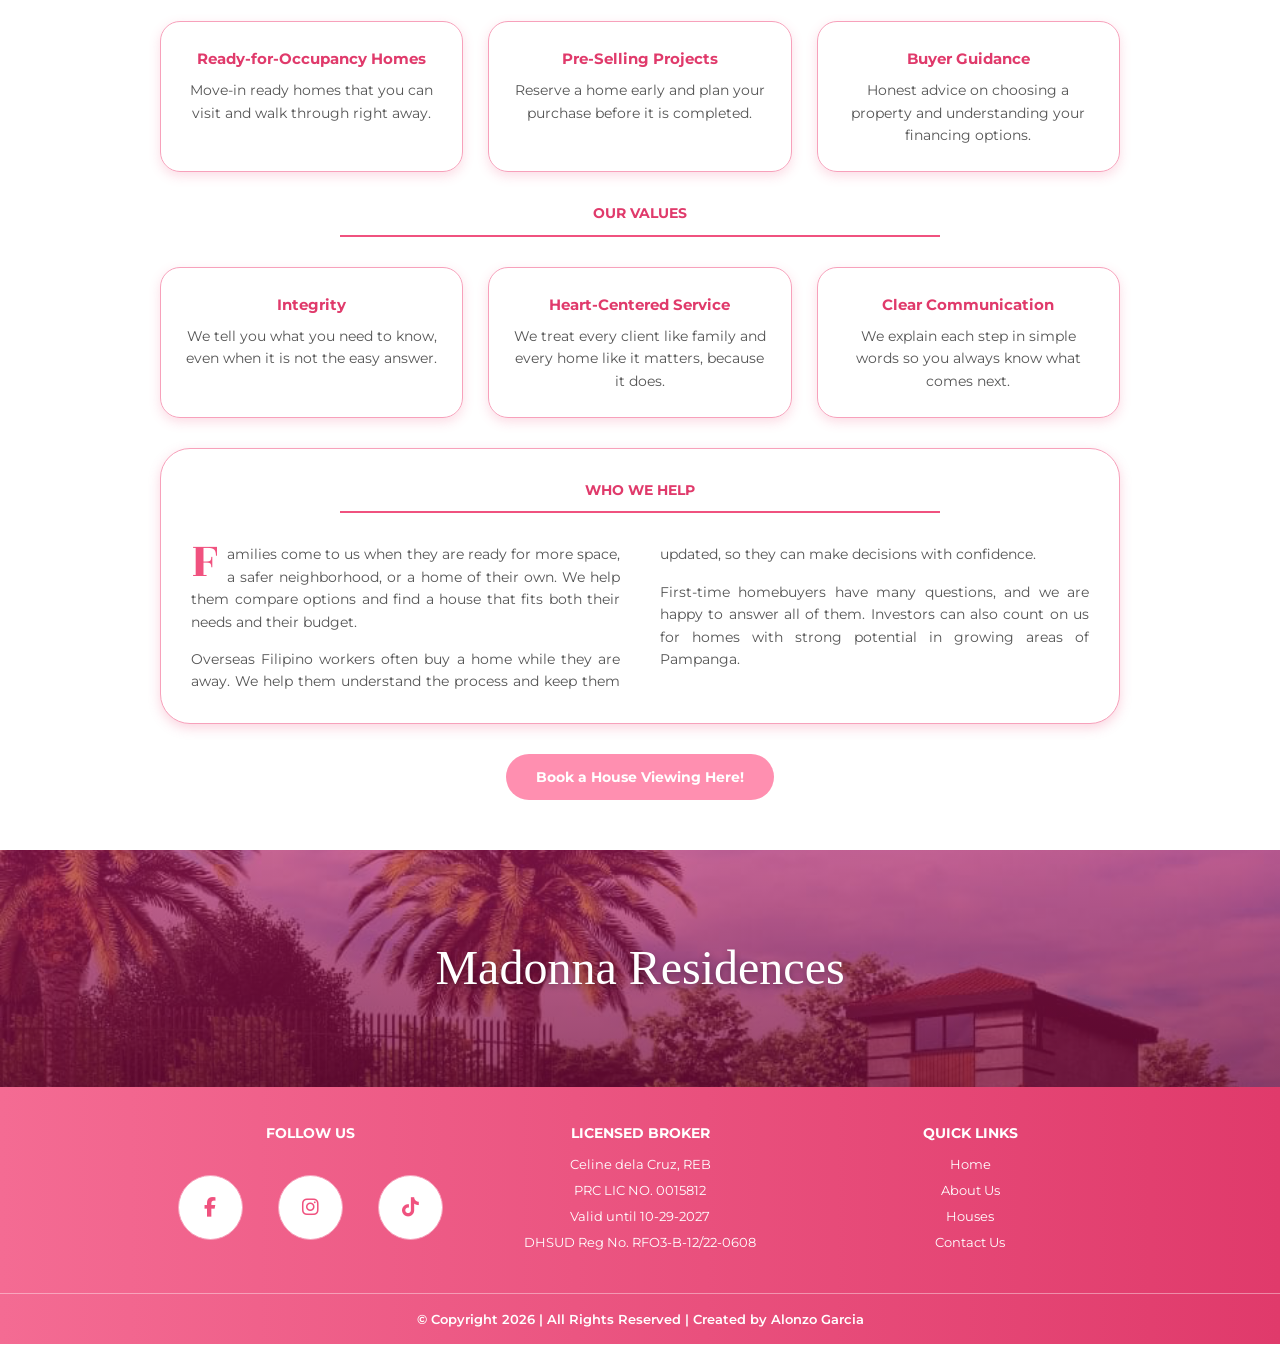
==== commit 05b858b4: "Refactor HTML comments for clarity; update favicon type; enhance accessibility with aria-labels; imp" ====
--- a/about.html
+++ b/about.html
@@ -1,5 +1,4 @@
-
-  <!-- 
+<!-- 
    Real Estate Website For NiCeity Realty: About Us Page
    Created by Alonzo Miguel R. Garcia
   -->
@@ -13,6 +12,7 @@
   <link href="https://fonts.googleapis.com/css2?family=Montserrat:wght@400;500;600;700&family=Rozha+One&display=swap" rel="stylesheet">
   <link rel="stylesheet" href="style.css">
   <link rel="stylesheet" href="https://cdnjs.cloudflare.com/ajax/libs/font-awesome/6.5.1/css/all.min.css">
+  <link rel="icon" href="img/NiCeityFavicon.png" type="image/png">
 </head>
 <body>
 
@@ -57,7 +57,7 @@
 
     <div class="card mission">
       <h3>Mission</h3>
-      <p>To help every Filipino find and own their dream home by offering expert guidance, flexible solutions, and heart-centered support every step of the way</p>
+      <p>To help every Filipino find and own their dream home by offering expert guidance, flexible solutions, and heart-centered support every step of the way.</p>
       <br>
       <h3>Vision</h3>
       <p>To build <strong>dreams</strong>, one home at a time.</p>
@@ -104,7 +104,7 @@
 
   <!-- bottom-banner -->
   <section class="bottom-banner">
-    <h1>Madonna Residences</h1>
+    <h2>Madonna Residences</h2>
   </section>
 
   <!-- Footer -->
@@ -114,13 +114,13 @@
         <h3>Follow Us</h3>
         <br>
         <div class="socials">
-          <a href="https://www.facebook.com/NiCeity14" class="footer-social-icon" target="_blank">
+          <a href="https://www.facebook.com/NiCeity14" aria-label="Facebook" class="footer-social-icon" target="_blank">
           <i class="fa-brands fa-facebook-f"></i>
           </a>
-          <a href="https://www.instagram.com/niceityrealty/" class="footer-social-icon" target="_blank">
+          <a href="https://www.instagram.com/niceityrealty/" aria-label="Instagram" class="footer-social-icon" target="_blank">
           <i class="fa-brands fa-instagram"></i>
           </a>
-          <a href="https://www.tiktok.com/@niceityrealty?is_from_webapp=1&sender_device=pc" class="footer-social-icon" target="_blank">
+          <a href="https://www.tiktok.com/@niceityrealty?is_from_webapp=1&sender_device=pc" aria-label="TikTok" class="footer-social-icon" target="_blank">
           <i class="fa-brands fa-tiktok"></i>
           </a>
         </div>
@@ -145,4 +145,4 @@
 
   <script src="script.js"></script>
 </body>
-</html>
+</html>
--- a/style.css
+++ b/style.css
@@ -71,12 +71,13 @@
     color: var(--pink);
     font-size: 14px;
     text-transform: uppercase;
-    transition: color 0.3s;
+    transition: 0.3s;
 }
 
 nav a:hover, nav a.active {
     color: var(--dark-pink);
     font-weight: 700;
+    transform: scale(1.04);
 }
 
 /* Hamburger button (hidden on desktop) */
@@ -274,6 +275,10 @@
 }
 
 /* ===== Houses ===== */
+.unit {
+    scroll-margin-top: 90px;
+}
+
 .unit h3 {
     text-align: center;
     color: var(--dark-pink);
@@ -322,13 +327,13 @@
       rgba(175, 25, 95, 0.65), 
       rgba(120, 10, 60, 0.75)
     ), 
-    url("img/lower-banner.jpg") center 40% / cover no-repeat;
+    url("img/madonnaresidencesgate.jpeg") center 40% / cover no-repeat;
   text-align: center;
   color: #fff;
   padding: 80px 20px;
 }
 
-.bottom-banner h1 {
+.bottom-banner h2 {
     font-family: serif;
     font-weight: 100;
     font-size: 48px;
@@ -350,17 +355,6 @@
 }
 
 /* Styling for inputs and dropdowns */
-.form {
-    width: 100%;
-}
-
-.form label {
-    display: block;
-    font-size: 13px;
-    font-weight: 700;
-    margin-top: 12px;
-}
-
 /* Base style for text inputs */
 .form input {
     width: 100%;
@@ -484,8 +478,8 @@
 }
 
 .socials a {
-    width: 50px;
-    height: 50px;
+    width: 65px;
+    height: 65px;
     border: 1.5px solid var(--border);
     border-radius: 50%;
     display: flex;
@@ -591,7 +585,7 @@
     font-weight: 700;
 }
 
-/* Two cards side by side */
+/* Two divs side by side */
 .two-cols {
     display: grid;
     grid-template-columns: 1fr 1fr;
@@ -640,10 +634,12 @@
 footer a, footer p {
     display: block;
     margin-bottom: 5px;
+    transition: 0.3s;
 }
 
 footer a:hover {
-    text-decoration: underline;
+    text-decoration: none;
+    transform: scale(1.04);
 }
 
 .footer-social-icon {
@@ -674,7 +670,7 @@
     font-weight: 600;
 }
 
-/* ===== Tablet and mobile: hamburger menu ===== */
+/* ===== Tablet and mobile: Hamburger Menu ===== */
 @media (max-width: 1023px) {
     .hamburger {
         display: block;
@@ -706,6 +702,13 @@
         padding: 15px 20px;
     }
 
+    nav a:hover, nav a.active {
+        background: rgba(175, 25, 95, 0.65);
+        color: #fff;
+        padding-left: 30px;
+    }
+ 
+
 }
 
 /* ===== Mobile ===== */
